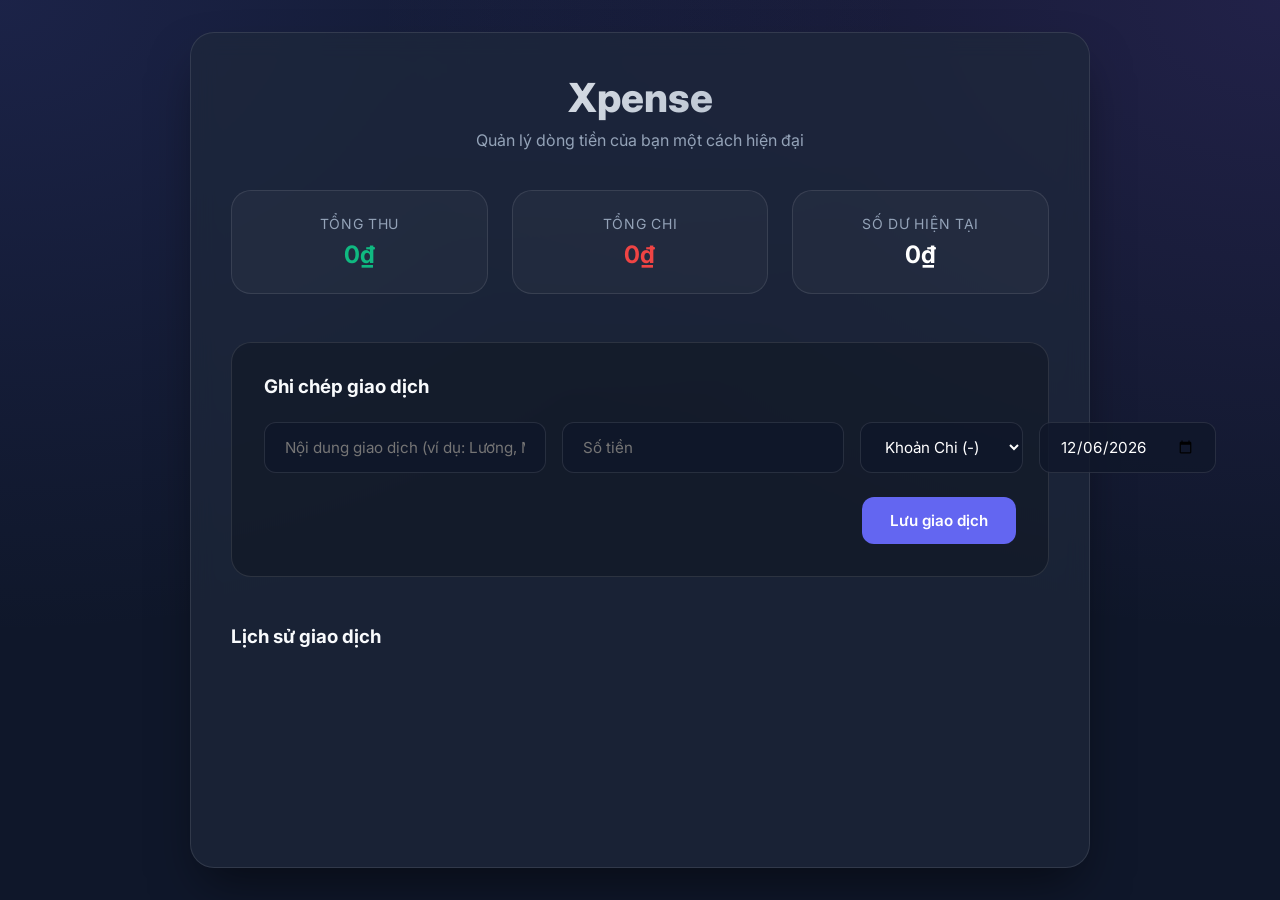
==== templates/index.html @ 36368990 "Initial commit for Expense Management app" ====
<!DOCTYPE html>
<html lang="vi">

<head>
    <meta charset="UTF-8">
    <meta name="viewport" content="width=device-width, initial-scale=1.0">
    <title>Xpense - Quản lý tài chính thông minh</title>
    <link rel="stylesheet" href="/static/style.css">
    <link href="https://fonts.googleapis.com/css2?family=Inter:wght@400;500;600;700;800&display=swap" rel="stylesheet">
</head>

<body>
    <div class="container">
        <header>
            <h1>Xpense</h1>
            <p style="color: var(--text-muted)">Quản lý dòng tiền của bạn một cách hiện đại</p>
        </header>

        <section class="summary-cards">
            <div class="card positive">
                <div class="card-label">Tổng thu</div>
                <div class="card-value" id="totalThu">0₫</div>
            </div>
            <div class="card negative">
                <div class="card-label">Tổng chi</div>
                <div class="card-value" id="totalChi">0₫</div>
            </div>
            <div class="card neutral" id="laiCard">
                <div class="card-label">Số dư hiện tại</div>
                <div class="card-value" id="totalLai">0₫</div>
            </div>
        </section>

        <section class="form-section">
            <h3 id="formTitle" style="margin-bottom: 1.5rem; font-weight: 700;">Ghi chép giao dịch</h3>
            <div class="form-grid">
                <input type="hidden" id="editId">
                <input type="text" id="desc" placeholder="Nội dung giao dịch (ví dụ: Lương, Mua sắm...)" required>
                <input type="number" id="amount" placeholder="Số tiền" required>
                <select id="type">
                    <option value="thu">Khoản Thu (+)</option>
                    <option value="chi" selected>Khoản Chi (-)</option>
                </select>
                <input type="date" id="date" required>
            </div>
            <div style="margin-top: 1.5rem; display: flex; justify-content: flex-end;">
                <button id="cancelBtn" class="btn btn-secondary" onclick="resetForm()" style="display:none;">Hủy
                    bỏ</button>
                <button id="submitBtn" class="btn btn-primary" onclick="addOrUpdateExpense()">Lưu giao dịch</button>
            </div>
        </section>

        <section class="list-section">
            <h3 style="margin-bottom: 1.5rem; font-weight: 700;">Lịch sử giao dịch</h3>
            <div class="table-container">
                <table id="table">
                    <!-- Table content will be injected by script.js -->
                </table>
            </div>
        </section>
    </div>

    <script src="/static/script.js"></script>
</body>

</html>
---- static/style.css ----
:root {
    --primary: #6366f1;
    --primary-hover: #4f46e5;
    --bg-dark: #0f172a;
    --glass: rgba(30, 41, 59, 0.7);
    --glass-border: rgba(255, 255, 255, 0.1);
    --text-main: #f8fafc;
    --text-muted: #94a3b8;
    --danger: #ef4444;
    --success: #10b981;
    --warning: #f59e0b;
}

* {
    margin: 0;
    padding: 0;
    box-sizing: border-box;
    font-family: 'Inter', -apple-system, sans-serif;
}

body {
    background: var(--bg-dark);
    color: var(--text-main);
    display: flex;
    justify-content: center;
    padding: 2rem;
    min-height: 100vh;
    background-image:
        radial-gradient(at 0% 0%, rgba(99, 102, 241, 0.15) 0px, transparent 50%),
        radial-gradient(at 100% 0%, rgba(139, 92, 246, 0.15) 0px, transparent 50%);
}

.container {
    width: 100%;
    max-width: 900px;
    background: var(--glass);
    backdrop-filter: blur(12px);
    border: 1px solid var(--glass-border);
    border-radius: 24px;
    padding: 2.5rem;
    box-shadow: 0 25px 50px -12px rgba(0, 0, 0, 0.5);
}

header {
    margin-bottom: 2.5rem;
    text-align: center;
}

h1 {
    font-weight: 800;
    font-size: 2.5rem;
    background: linear-gradient(135deg, #fff 0%, #94a3b8 100%);
    -webkit-background-clip: text;
    -webkit-text-fill-color: transparent;
    margin-bottom: 0.5rem;
}

.summary-cards {
    display: grid;
    grid-template-columns: repeat(3, 1fr);
    gap: 1.5rem;
    margin-bottom: 3rem;
}

.card {
    background: rgba(255, 255, 255, 0.03);
    border: 1px solid var(--glass-border);
    padding: 1.5rem;
    border-radius: 20px;
    text-align: center;
    transition: transform 0.3s ease;
}

.card:hover {
    transform: translateY(-5px);
    background: rgba(255, 255, 255, 0.05);
}

.card-label {
    font-size: 0.875rem;
    color: var(--text-muted);
    text-transform: uppercase;
    letter-spacing: 0.05em;
    margin-bottom: 0.5rem;
}

.card-value {
    font-size: 1.5rem;
    font-weight: 700;
}

.card.positive .card-value {
    color: var(--success);
}

.card.negative .card-value {
    color: var(--danger);
}

.card.neutral .card-value {
    color: #fff;
}

.form-section {
    background: rgba(0, 0, 0, 0.2);
    padding: 2rem;
    border-radius: 20px;
    border: 1px solid var(--glass-border);
    margin-bottom: 3rem;
}

.form-grid {
    display: grid;
    grid-template-columns: 2fr 1fr 1fr auto;
    gap: 1rem;
}

input,
select {
    background: rgba(15, 23, 42, 0.8);
    border: 1px solid var(--glass-border);
    border-radius: 12px;
    padding: 0.875rem 1.25rem;
    color: white;
    outline: none;
    transition: all 0.2s;
    font-size: 0.95rem;
}

input:focus,
select:focus {
    border-color: var(--primary);
    box-shadow: 0 0 0 4px rgba(99, 102, 241, 0.15);
}

.btn {
    padding: 0.875rem 1.75rem;
    border-radius: 12px;
    font-weight: 600;
    cursor: pointer;
    transition: all 0.2s;
    border: none;
    font-size: 0.95rem;
}

.btn-primary {
    background: var(--primary);
    color: white;
}

.btn-primary:hover {
    background: var(--primary-hover);
    transform: scale(1.02);
}

.btn-secondary {
    background: rgba(255, 255, 255, 0.1);
    color: white;
    margin-left: 0.5rem;
}

.table-container {
    overflow-x: auto;
}

table {
    width: 100%;
    border-collapse: separate;
    border-spacing: 0 0.75rem;
}

th {
    text-align: left;
    padding: 1rem;
    color: var(--text-muted);
    font-size: 0.875rem;
    font-weight: 600;
    text-transform: uppercase;
}

tr.expense-row {
    background: rgba(255, 255, 255, 0.02);
    transition: background 0.2s;
}

tr.expense-row:hover {
    background: rgba(255, 255, 255, 0.04);
}

td {
    padding: 1.25rem 1rem;
    border-top: 1px solid var(--glass-border);
    border-bottom: 1px solid var(--glass-border);
}

td:first-child {
    border-left: 1px solid var(--glass-border);
    border-radius: 16px 0 0 16px;
}

td:last-child {
    border-right: 1px solid var(--glass-border);
    border-radius: 0 16px 16px 0;
}

.badge {
    padding: 0.35rem 0.75rem;
    border-radius: 8px;
    font-size: 0.75rem;
    font-weight: 700;
    text-transform: uppercase;
}

.badge-thu {
    background: rgba(16, 185, 129, 0.1);
    color: var(--success);
}

.badge-chi {
    background: rgba(239, 68, 68, 0.1);
    color: var(--danger);
}

.action-btns {
    display: flex;
    gap: 0.5rem;
}

.icon-btn {
    background: rgba(255, 255, 255, 0.05);
    border: 1px solid var(--glass-border);
    padding: 0.5rem;
    border-radius: 8px;
    color: var(--text-muted);
    cursor: pointer;
    transition: all 0.2s;
}

.icon-btn:hover {
    background: rgba(99, 102, 241, 0.1);
    color: var(--primary);
    border-color: var(--primary);
}

.icon-btn.delete:hover {
    background: rgba(239, 68, 68, 0.1);
    color: var(--danger);
    border-color: var(--danger);
}

@media (max-width: 768px) {
    .summary-cards {
        grid-template-columns: 1fr;
    }

    .form-grid {
        grid-template-columns: 1fr;
    }
}
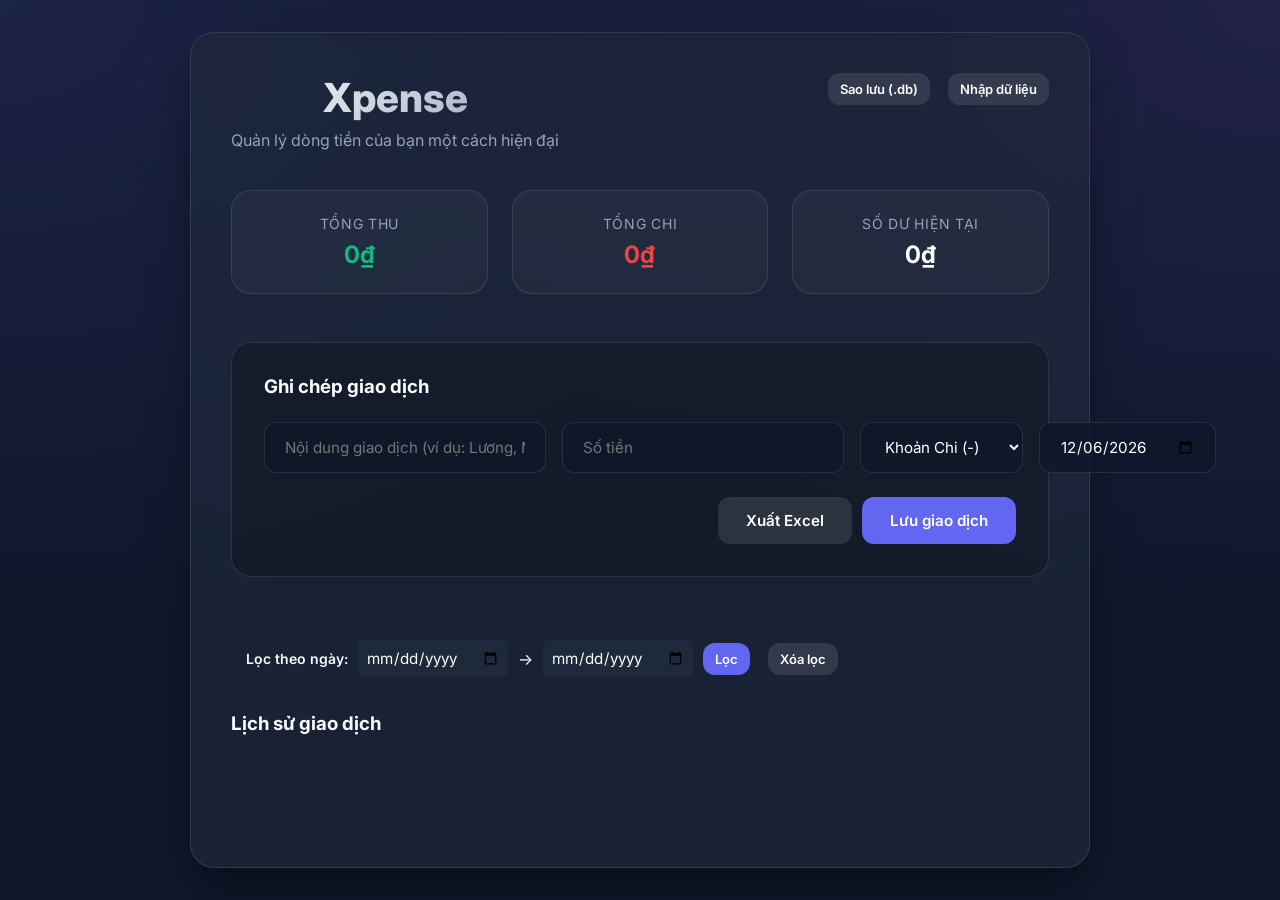
==== commit 601f98f8: "Sync features with QLCT.py: Add Excel export, Backup/Import, and Filter for Web and Desktop versions" ====
--- a/templates/index.html
+++ b/templates/index.html
@@ -7,13 +7,54 @@
     <title>Xpense - Quản lý tài chính thông minh</title>
     <link rel="stylesheet" href="/static/style.css">
     <link href="https://fonts.googleapis.com/css2?family=Inter:wght@400;500;600;700;800&display=swap" rel="stylesheet">
+    <style>
+        .system-actions {
+            display: flex;
+            gap: 10px;
+            margin-bottom: 20px;
+            justify-content: flex-end;
+        }
+
+        .filter-section {
+            background: var(--card-bg);
+            padding: 15px;
+            border-radius: 12px;
+            margin-bottom: 20px;
+            display: flex;
+            align-items: center;
+            gap: 10px;
+            border: 1px solid var(--border);
+        }
+
+        .filter-section input {
+            padding: 8px;
+            background: #1e293b;
+            border: 1px solid var(--border);
+            color: white;
+            border-radius: 6px;
+        }
+
+        .btn-small {
+            padding: 8px 12px;
+            font-size: 13px;
+        }
+    </style>
 </head>
 
 <body>
     <div class="container">
         <header>
-            <h1>Xpense</h1>
-            <p style="color: var(--text-muted)">Quản lý dòng tiền của bạn một cách hiện đại</p>
+            <div style="display: flex; justify-content: space-between; align-items: flex-start;">
+                <div>
+                    <h1>Xpense</h1>
+                    <p style="color: var(--text-muted)">Quản lý dòng tiền của bạn một cách hiện đại</p>
+                </div>
+                <div class="system-actions">
+                    <button class="btn btn-secondary btn-small" onclick="window.location.href='/backup'">Sao lưu (.db)</button>
+                    <button class="btn btn-secondary btn-small" onclick="document.getElementById('importFile').click()">Nhập dữ liệu</button>
+                    <input type="file" id="importFile" style="display:none" accept=".db" onchange="importData(this)">
+                </div>
+            </div>
         </header>
 
         <section class="summary-cards">
@@ -36,18 +77,27 @@
             <div class="form-grid">
                 <input type="hidden" id="editId">
                 <input type="text" id="desc" placeholder="Nội dung giao dịch (ví dụ: Lương, Mua sắm...)" required>
-                <input type="number" id="amount" placeholder="Số tiền" required>
+                <input type="text" id="amount" placeholder="Số tiền" required>
                 <select id="type">
                     <option value="thu">Khoản Thu (+)</option>
                     <option value="chi" selected>Khoản Chi (-)</option>
                 </select>
                 <input type="date" id="date" required>
             </div>
-            <div style="margin-top: 1.5rem; display: flex; justify-content: flex-end;">
-                <button id="cancelBtn" class="btn btn-secondary" onclick="resetForm()" style="display:none;">Hủy
-                    bỏ</button>
+            <div style="margin-top: 1.5rem; display: flex; justify-content: flex-end; gap: 10px;">
+                <button id="cancelBtn" class="btn btn-secondary" onclick="resetForm()" style="display:none;">Hủy bỏ</button>
+                <button class="btn btn-secondary" onclick="exportExcel()">Xuất Excel</button>
                 <button id="submitBtn" class="btn btn-primary" onclick="addOrUpdateExpense()">Lưu giao dịch</button>
             </div>
+        </section>
+
+        <section class="filter-section">
+            <span style="font-size: 14px; font-weight: 600;">Lọc theo ngày:</span>
+            <input type="date" id="filterStart">
+            <span>→</span>
+            <input type="date" id="filterEnd">
+            <button class="btn btn-primary btn-small" onclick="applyFilter()">Lọc</button>
+            <button class="btn btn-secondary btn-small" onclick="resetFilter()">Xóa lọc</button>
         </section>
 
         <section class="list-section">
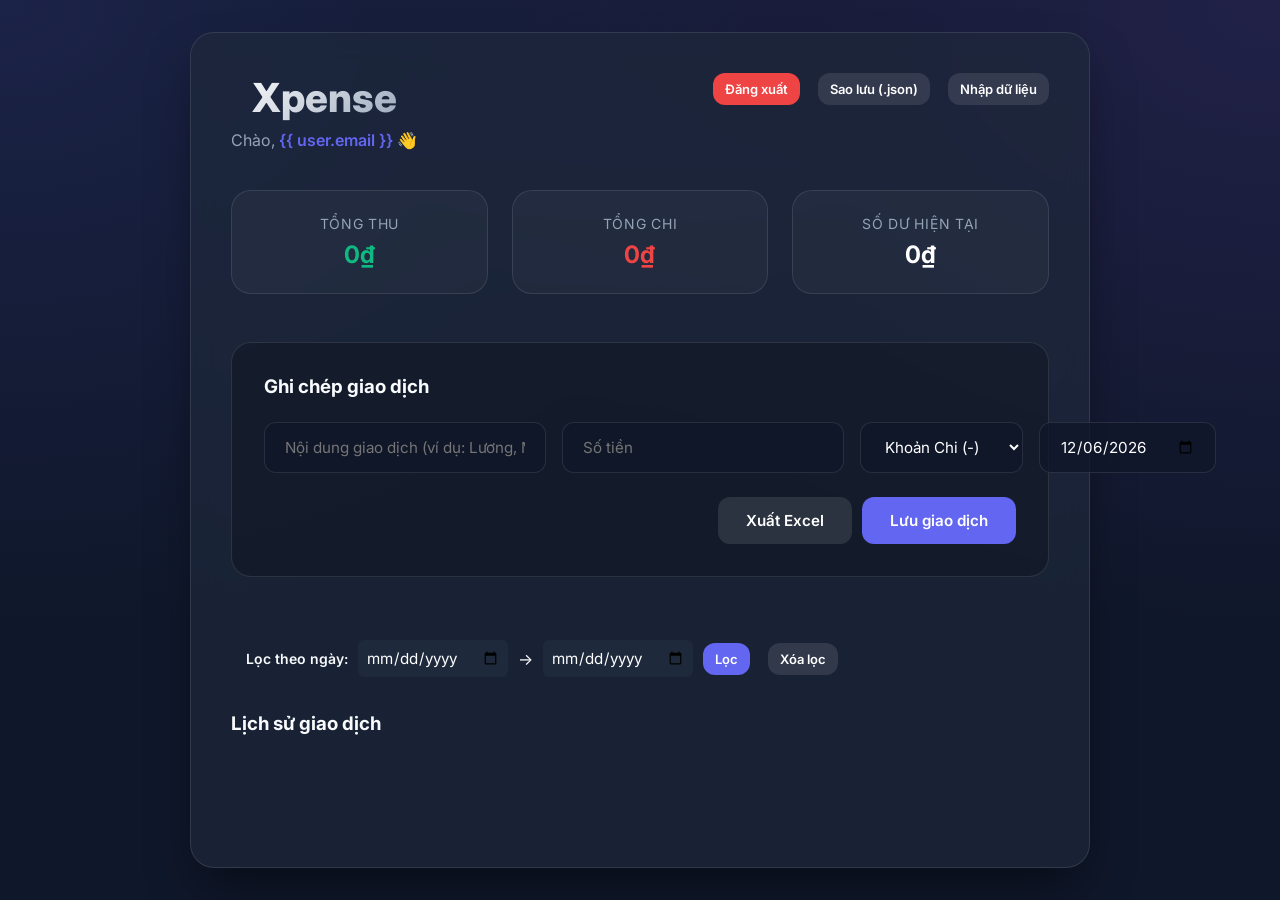
==== commit 53decbed: "Implement Auth: Protect routes and isolate data with Supabase RLS" ====
--- a/templates/index.html
+++ b/templates/index.html
@@ -47,10 +47,11 @@
             <div style="display: flex; justify-content: space-between; align-items: flex-start;">
                 <div>
                     <h1>Xpense</h1>
-                    <p style="color: var(--text-muted)">Quản lý dòng tiền của bạn một cách hiện đại</p>
+                    <p style="color: var(--text-muted)">Chào, <span style="color: var(--primary); font-weight: 600;">{{ user.email }}</span> 👋</p>
                 </div>
                 <div class="system-actions">
-                    <button class="btn btn-secondary btn-small" onclick="window.location.href='/backup'">Sao lưu (.db)</button>
+                    <button class="btn btn-secondary btn-small" onclick="window.location.href='/logout'" style="background: #ef4444; border-color: #ef4444;">Đăng xuất</button>
+                    <button class="btn btn-secondary btn-small" onclick="window.location.href='/backup'">Sao lưu (.json)</button>
                     <button class="btn btn-secondary btn-small" onclick="document.getElementById('importFile').click()">Nhập dữ liệu</button>
                     <input type="file" id="importFile" style="display:none" accept=".db" onchange="importData(this)">
                 </div>
